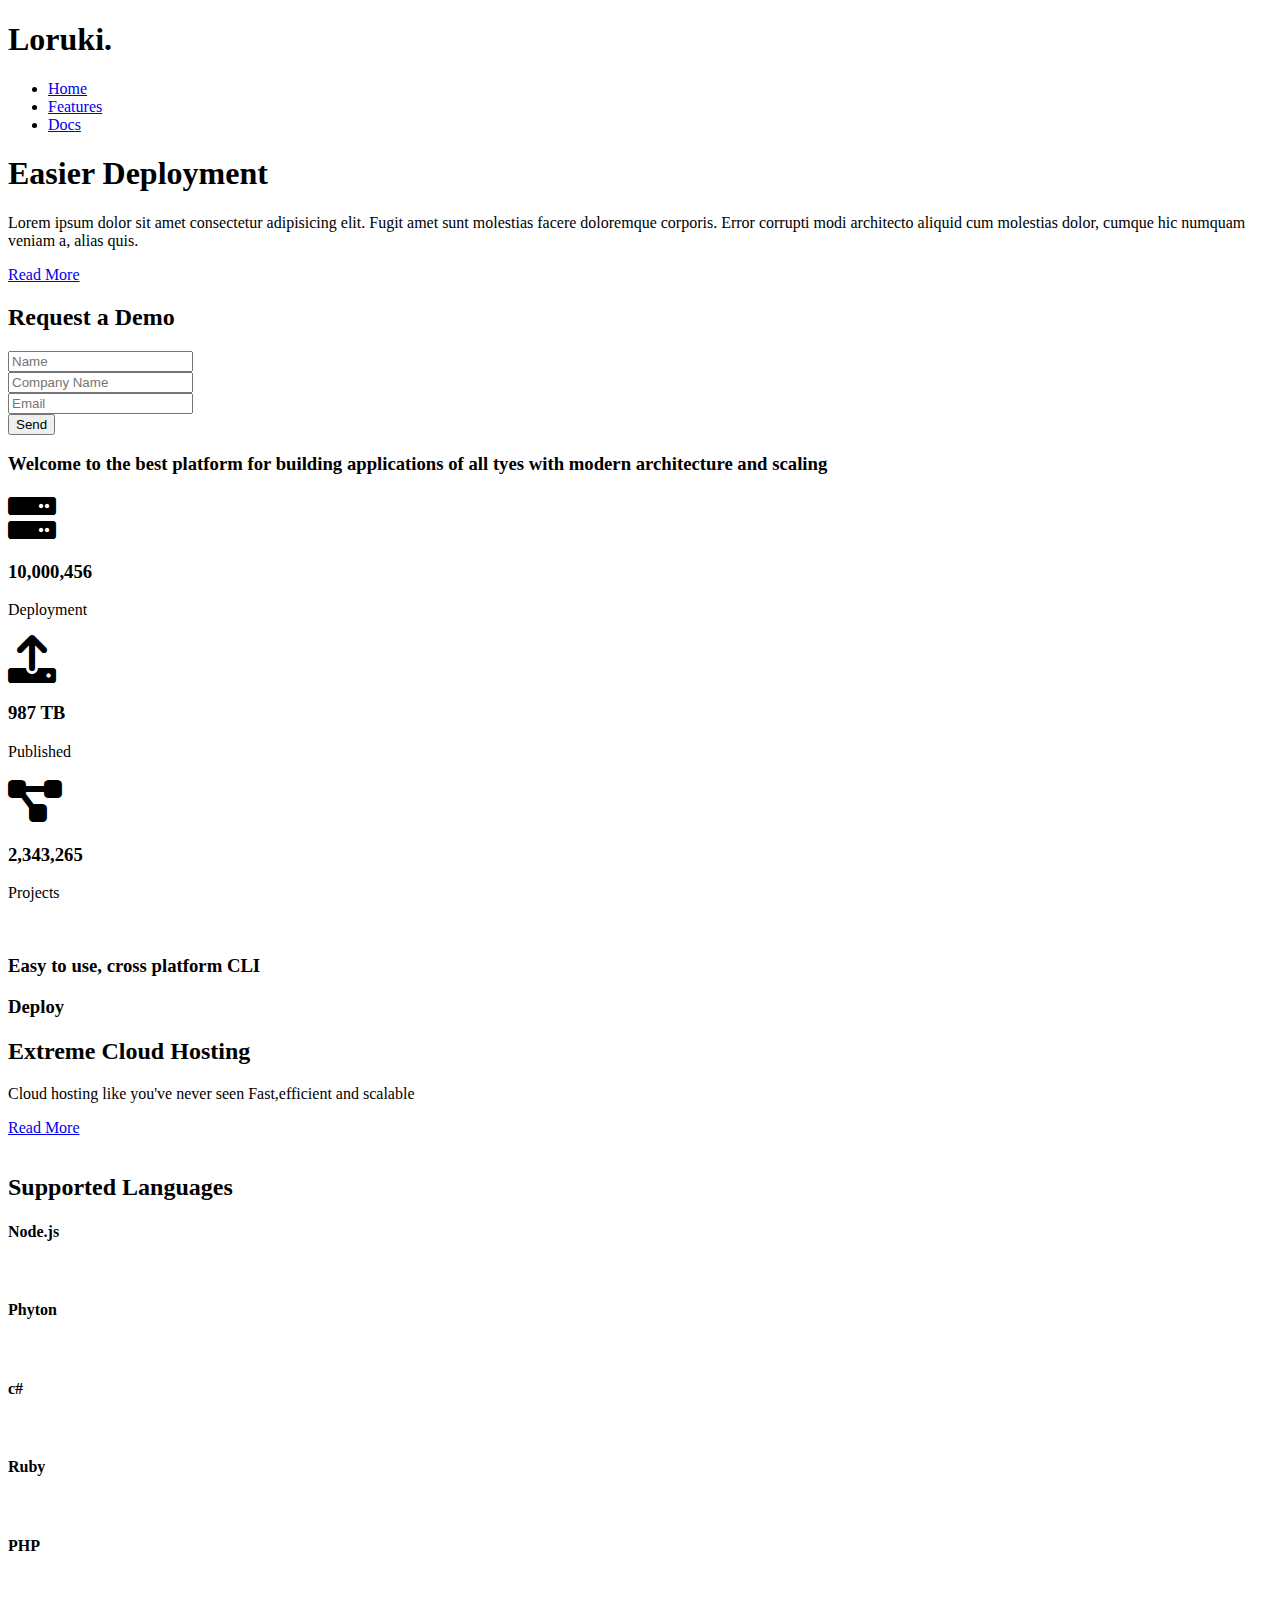
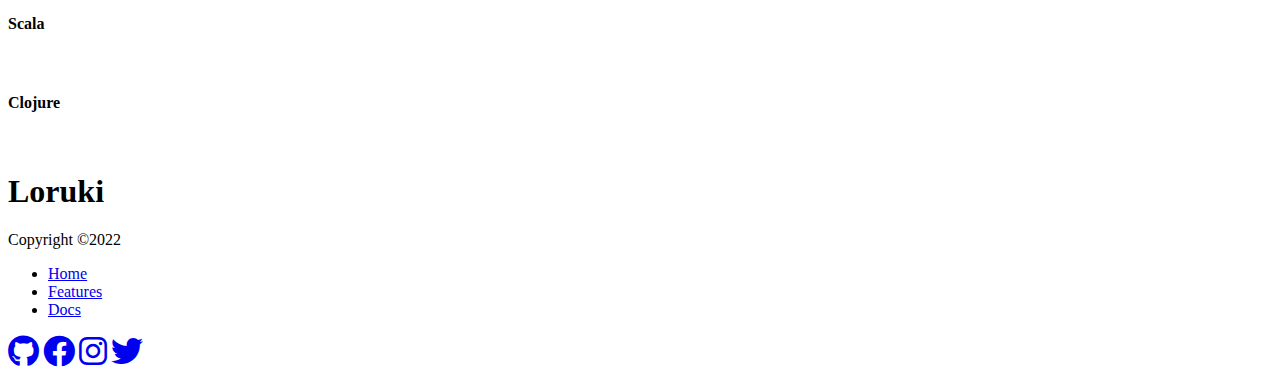
==== index.html @ 25158160 "second  commit" ====
<!DOCTYPE html>
<html lang="en">
<head>
    <meta charset="UTF-8">
    <meta http-equiv="X-UA-Compatible" content="IE=edge">
    <meta name="viewport" content="width=device-width, initial-scale=1.0">
    <link rel="stylesheet" href="css/utitities.css">
    <link rel="stylesheet" href=css/style.css  >
    <link
    rel="stylesheet"
    href="https://cdnjs.cloudflare.com/ajax/libs/font-awesome/6.0.0/css/all.min.css"
    integrity="sha512-9usAa10IRO0HhonpyAIVpjrylPvoDwiPUiKdWk5t3PyolY1cOd4DSE0Ga+ri4AuTroPR5aQvXU9xC6qOPnzFeg=="
    crossorigin="anonymous"
    referrerpolicy="no-referrer"
  />
    <title>Loruki|cloud hosting</title>
</head>
<body>
    <!--Navbar-->
    <div class="navbar"> 
            <div class="container flex">
                <h1 class="logo">Loruki.</h1>
                <nav>
                    <ul>
                        <li ><a href="index.html">Home</a> </li>
                        <li ><a href="features.html"> Features</a></li>
                        <li ><a href="docs.html"> Docs</a></li>
                    </ul>
                </nav>

            </div>

    </div>
    <!--Showcase-->
    <section class="showcase">
       <div class="container grid">
           <div class="showcase-text">
               <h1>Easier Deployment</h1>
               <p>Lorem ipsum dolor sit amet consectetur adipisicing elit. Fugit amet sunt molestias facere doloremque corporis. Error corrupti modi architecto aliquid cum molestias dolor, cumque hic numquam veniam a, alias quis.</p>
               <a href="features.html" class="btn btn-outline"> Read More</a>
           </div>
           <div class="showcase-form card">
               <h2>Request a Demo</h2>
               <form>
                   <div class="form-control">
                    <input type="text" name="Name" placeholder="Name"required >
                   </div>
                   <div class="form-control">
                    <input type="text" name="Company" placeholder="Company Name"required >
                   </div>
                   <div class="form-control">
                    <input type="email" name="Name" placeholder="Email"required >
                   </div>
                   <input type="submit" value="Send" class="btn btn-primary">
               </form>
           </div>
       </div>


    </section>
    <!--Stats-->
    <section class="stats">
        <div class="container">
            <h3 class="stats-heading text-center my-1">
                Welcome to the best platform for building applications of all  tyes with modern architecture and scaling
            </h3>
            <div class="grid grid-3 text-center my-4">
                <div>
                   <i class="fas fa-server fa-3x"></i>
                   <h3>10,000,456</h3>
                   <p class="text-secondary">Deployment</p>
                </div>
                <div> <i class="fas fa-upload fa-3x"></i>
                    <h3>987 TB</h3>
                    <p class="text-secondary">Published</p></div>
                <div>
                    <i class="fas fa-project-diagram fa-3x"></i>
                    <h3> 2,343,265</h3>
                    <p class="text-secondary">Projects</p>
                </div>
            </div>
        </div>

    </section>
    <!--Cli-->
    <section class="cli">
        <div class="container grid">
            <img src="/images/cli.png" alt="">
            <div class="card">
                <h3>Easy to use, cross platform CLI </h3>
            </div>
            <div class="card">
                <h3>
                    Deploy
                </h3>
            </div>
        </div>
    </section>
    <!--Cloud-->
    <section class="cloud bg-primary my-2 py-2">
        <div class="container grid">
            <div class="text-center">
                <h2 class="lg">
                    Extreme Cloud Hosting
                </h2>
                <p class="lead my-1">Cloud hosting like     you've never seen Fast,efficient and scalable</p>
                <a href="features.html" class="btn btn-dark">Read More</a>
            </div>
            <img src="images/cloud.png " alt="">
        </div>
    </section>
    <!--Languages-->
    <section class ="languages">
        <h2 class="md text-center my-2">
            Supported Languages
        </h2>
        <div class="conainer flex">
            <div class="card">
                <h4>Node.js</h4>
                <img src="./images/node.png" alt="">
            </div>
            <div class="card">
                <h4>Phyton</h4>
                <img src="./images/python.png" alt="">
            </div>
            <div class="card">
                <h4>c#</h4>
                <img src="./images/csharp.png" alt="">
            </div>
            <div class="card">
                <h4>Ruby</h4>
                <img src="./images/ruby.png" alt="">
            </div>
            <div class="card">
                <h4>PHP</h4>
                <img src="./images/php.png" alt="">
            </div>
            <div class="card">
                <h4>Scala</h4>
                <img src="./images/scala.png" alt="">
            </div>
            <div class="card">
                <h4>Clojure</h4>
                <img src="./images/clojure.png" alt="">
            </div>
        </div>
    </section>
    <!--Footer-->
    <footer class="footer bg-dark py-5">
        <div class="container grid grid-3">
            <div>
            <h1>Loruki</h1>
            <p>Copyright &copy;2022</p>
            </div>
            <nav>
                <ul>
                <li ><a href="index.html">Home</a></li>
                <li ><a href="features.html">Features</a></li>
                <li ><a href="docs.html">Docs</a></li>
                </ul>
            </nav>
            <div class="social">
                <a href="#"><i class="fab fa-github fa-2x"></i></a>
                <a href="#"><i class="fab fa-facebook fa-2x"></i></a>
                <a href="#"><i class="fab fa-instagram fa-2x"></i></a>
                <a href="#"><i class="fab fa-twitter fa-2x"></i></a>
            </div>
        </div>
    </footer>
</body>
</html>
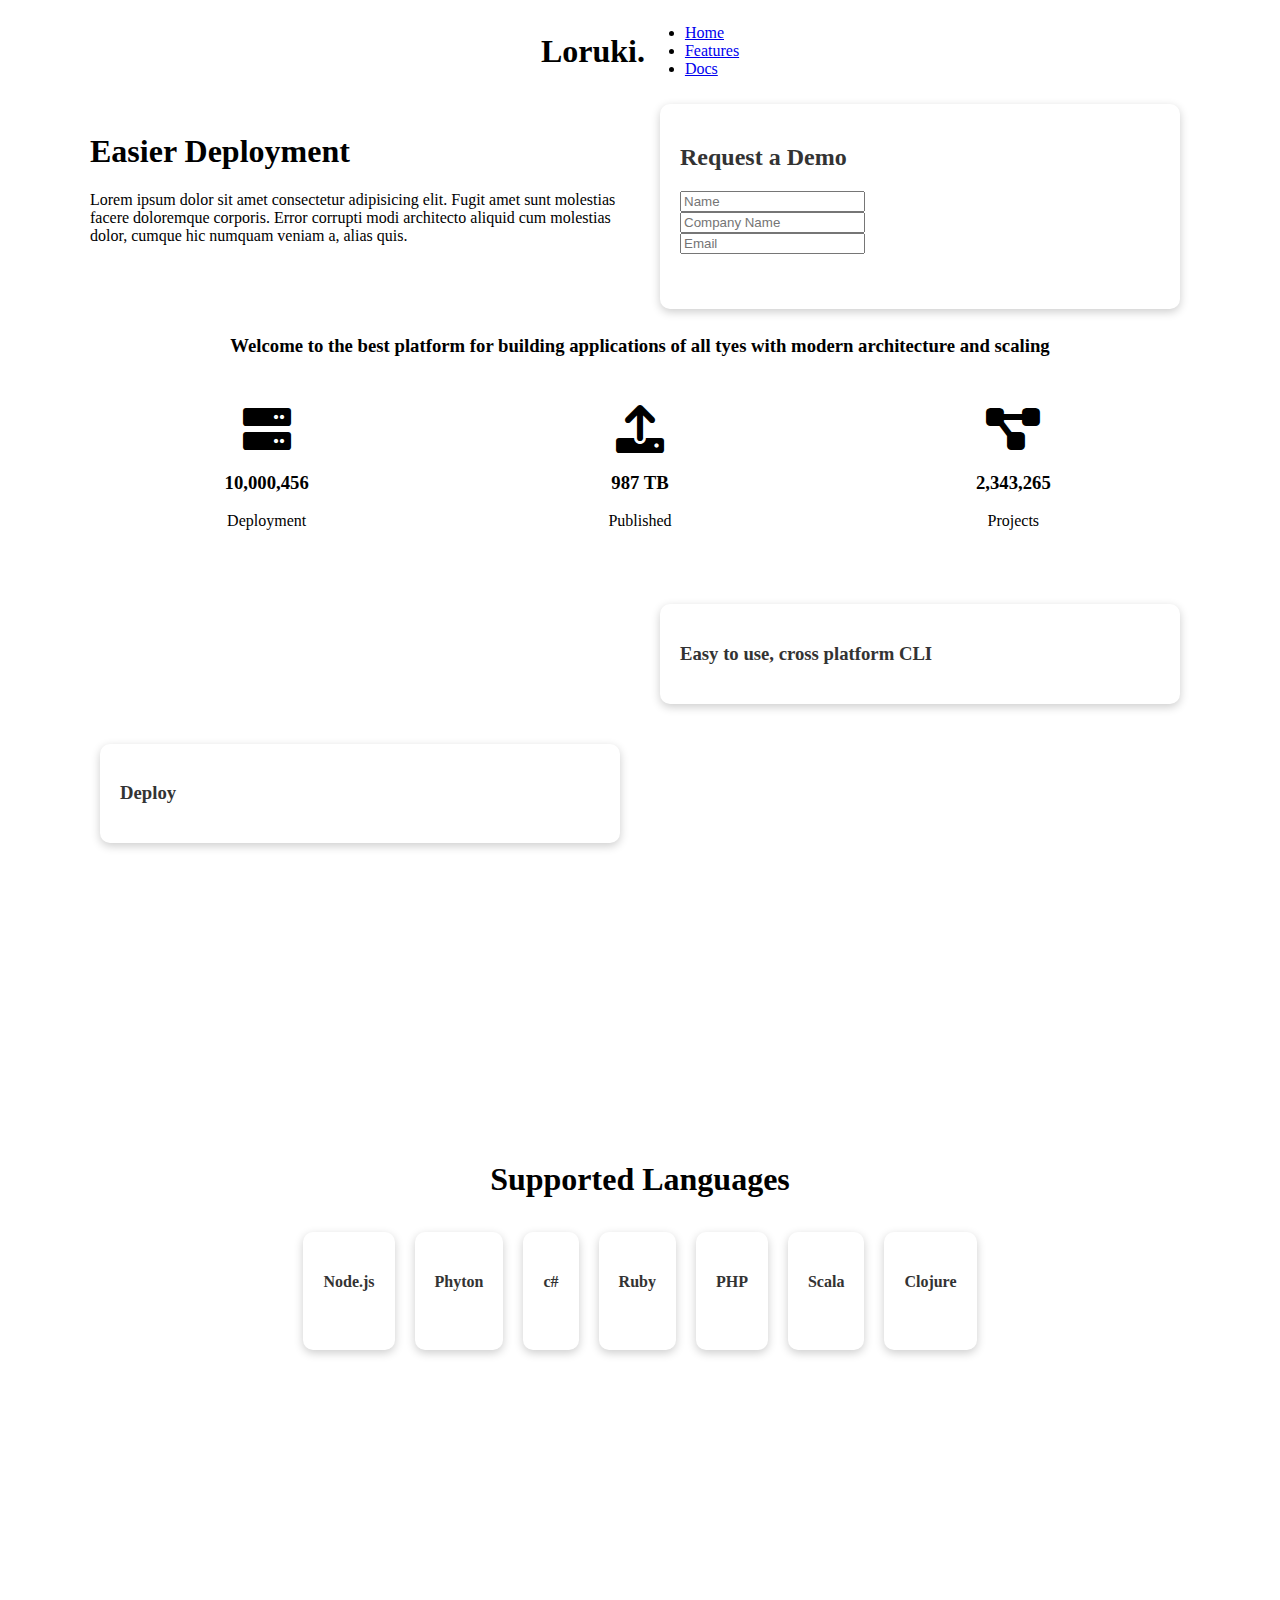
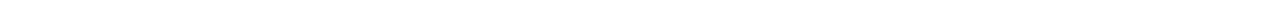
==== commit 85fcf40b: "second  commit" ====
--- a/index.html
+++ b/index.html
@@ -4,8 +4,8 @@
     <meta charset="UTF-8">
     <meta http-equiv="X-UA-Compatible" content="IE=edge">
     <meta name="viewport" content="width=device-width, initial-scale=1.0">
-    <link rel="stylesheet" href="css/utitities.css">
-    <link rel="stylesheet" href=css/style.css  >
+    <link rel="stylesheet" href="css/utilities.css">
+    <link rel="stylesheet" href="css/style.css" >
     <link
     rel="stylesheet"
     href="https://cdnjs.cloudflare.com/ajax/libs/font-awesome/6.0.0/css/all.min.css"
--- a/css/utilities.css
+++ b/css/utilities.css
@@ -0,0 +1,200 @@
+/*Utiities*/
+.container{
+    max-width: 1100px;
+    margin: 0 auto ;
+    overflow: relative;
+    padding: 0  40px;
+}
+.card{
+    background-color: #fff;
+    color: #333;
+    border-radius: 10px;
+    box-shadow: 0 3px 10px rgba(0, 0, 0, 0.2);
+    padding: 20px;
+    margin: 10px;
+}
+.btn{
+    display: inline-block;
+    padding: 10px 30px;
+    cursor: pointer;
+    background: var(--primary-color);
+    color:#fff ;
+    border: none;
+    border-radius: 5px;
+     
+}
+.btn-outline{
+    background-color: transparent;
+    border: 1px #fff solid;
+}
+.btn:hover{
+    transform: scale(0.98);
+}
+/* Backgrounds & coloured buttons */
+.bg-primary,.btn-primary{
+    background-color: var(--primary-color);
+    color: #fff;
+}
+.bg-secondary,.btn-secondary{
+    background-color: var(--secondary-color);
+    color: #fff;
+}
+.bg-dark,.btn-dark{
+    background-color: var(--dark-color);
+    color: #fff;
+}
+.bg-light,.btn-light{
+    background-color: var(--light-color);
+    color:#333 ;
+}
+.bg-primary a,
+.btn-primary a,
+.bg-secondary a,
+.btn-secondary a ,
+.bg-dark a,
+.btn-dark a{
+    color: #fff;
+    
+}
+
+
+/* Text sizes */
+.lead{
+    font-size: 20px;
+}
+
+.sm{
+    font-size: 1rem;
+}
+
+.md{
+    font-size: 2rem;
+}
+
+.lg{
+    font-size: 3rem;
+}
+
+.xl{
+    font-size: 4rem;
+}
+
+.text-center{
+    text-align: center;
+}
+
+
+.flex{
+    display: flex;
+   justify-content:center;
+   align-items: center;
+   height: 100%;
+}
+ .grid{
+    display: grid;
+    grid-template-columns: 1fr 1fr;
+    gap: 20px;
+    justify-content: center;
+    align-items: center;
+    height: 100%;
+}
+.grid-3{
+    grid-template-columns: 1fr 1fr 1fr;
+}
+
+/* Margin */
+
+.my-1{
+    margin: 1rem 0;
+}
+
+.my-2{
+    margin: 1.5rem 0;
+}
+
+.my-3{
+    margin: 2rem 0;
+}
+
+.my-4{
+    margin: 3rem 0;
+}
+
+ 
+.my-5{
+    margin: 4rem 0;
+}
+
+
+
+.m-1{
+    margin: 1rem ;
+}
+
+.m-2{
+    margin: 1.5rem ;
+}
+
+.m-3{
+    margin: 2rem ;
+}
+
+.m-4{
+    margin: 3rem ;
+}
+
+ 
+.m-5{
+    margin: 4rem ;
+}
+
+
+
+
+
+
+/* Padding */
+
+.py-1{
+    padding: 1rem 0;
+}
+
+.py-2{
+    padding: 1.5rem 0;
+}
+
+.py-3{
+    padding: 2rem 0;
+}
+
+.py-4{
+    padding: 3rem 0;
+}
+
+ 
+.py-5{
+    padding: 4rem 0;
+}
+
+
+
+.p-1{
+    padding: 1rem ;
+}
+
+.p-2{
+    padding: 1.5rem ;
+}
+
+.p-3{
+    padding: 2rem ;
+}
+
+.p-4{
+    padding: 3rem ;
+}
+
+ 
+.p-5{
+    padding: 4rem ;
+}